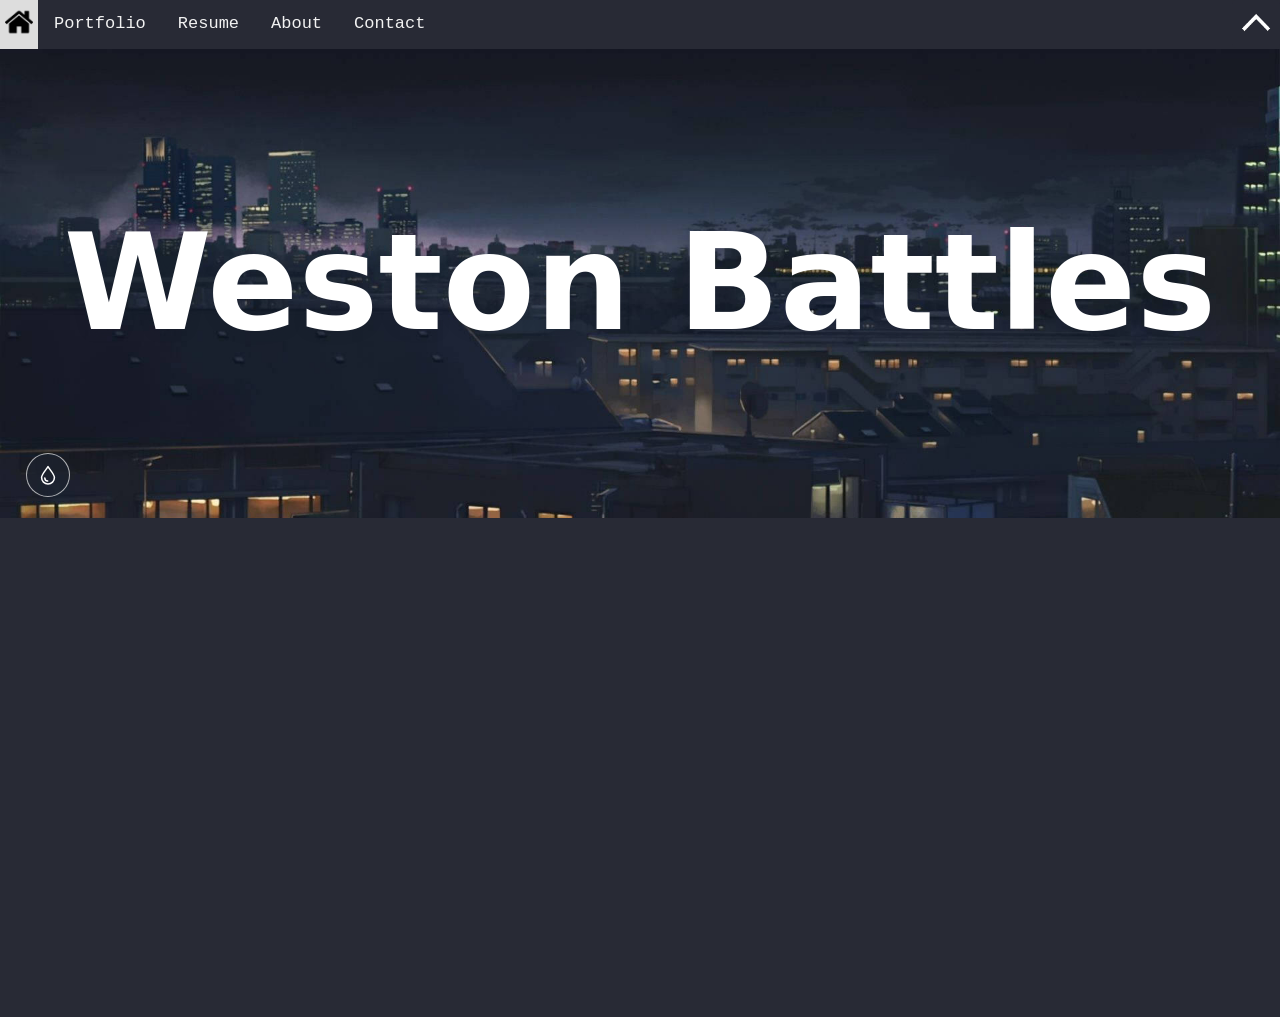
==== index.html @ 1f12064a "Initial Commit" ====
<!DOCTYPE html>
<html lang="en" dir="ltr">
  <head>

    <meta charset="utf-8">
    <meta name="viewport" content="width=device-width, initial-scale=1">
    <link rel="stylesheet" href="style.css">
    <link rel="shortcut icon" type="image/png" href="assets/img/favicon.png">
    <title>Home</title>

    <script type="text/javascript"
        src="assets/js/jquery-3.7.1.min.js">
    </script>
    <script src="assets/js/navigation.js" defer></script>
    <script src="assets/js/name-water.js" defer></script>

  </head>
  <body>

    <div class=wrap>

      <header class="site-header">
        <nav class="topnav" id="movenavbar" aria-label="Main navigation"></nav>
        <button type="button" id="navhider" aria-label="Toggle navigation" aria-controls="movenavbar" aria-expanded="true">
          <img class="navarrow" src="assets/img/uparrow.png" alt="">
        </button>
      </header>


      <section class="name-window" aria-labelledby="home-name">
        <h1 id="home-name"><span class="name-letters">Weston Battles</span><i class="name-baseline" aria-hidden="true"></i></h1>
        <canvas class="name-water" aria-hidden="true"></canvas>
        <button type="button" class="water-toggle" hidden aria-label="Water mode" aria-pressed="false" title="Turn the name into water">
          <svg viewBox="0 0 24 24" aria-hidden="true" fill="none" stroke="currentColor" stroke-width="1.65" stroke-linecap="round" stroke-linejoin="round">
            <path d="M12 2.8c-1.8 3.2-7 8.4-7 12a7 7 0 0 0 14 0c0-3.6-5.2-8.8-7-12Z"/>
            <path d="M8.5 15.2a3.6 3.6 0 0 0 3.1 3.4"/>
          </svg>
        </button>
      </section>

      <!-- Everything inside the dark-gray box of the website goes here -->
      <div class="graybox" id="graybox">



      </div>

    </div>


  </body>
</html>
---- style.css ----
/* body shenanigans */
body {
  /* changes default value of body margin from 8 to 0*/
  margin: 0px;

  background-image: url('assets/img/background.jpg');
  background-color: #282A35;

  background-position: center;
  background-repeat: no-repeat;
  background-attachment: fixed;
  background-size: 100%;

  background-position: 0px 0px;
}

.wrap {
  size: 100%;
}

.site-header {
  --nav-toggle-size: 48px;
  position: relative;
  overflow: hidden;
}

.homeicon {
  padding: 8px 5px;
  width: 28px;
  height: auto;
}


/* Adds a black background to the menu bar and sets overflow
to hidden meaning if text goes off the screen, it wont be shown */
.topnav {
  background-color: #282A35;
  overflow: hidden;
  padding-right: var(--nav-toggle-size);
  transition: transform 250ms ease;
}

.topnav[inert] {
  transform: translateY(-100%);
}

/* changes the properties of each <a> tag*/
.topnav a {
  float: left;
  color: #f2f2f2;
  text-align: center;
  text-decoration: none;
  font-size: 17px;
  font-family: 'Lucida Console', monospace;
}

.topnavtext a {
    padding: 14px 16px;
}


.topnav a:hover {
  background-color: #000;
}

.topnav a.active {
  background-color: #ddd;
  color: black;
}

.graybox {
  size: 100%;
  height: 500px;
  margin-top: 36.62%;
  background-color: #282A35;
}

.fullgraybox {
  size: 100%;
  height: 500px;
  background-color: #282A35;
}

.navarrow {
  width: 30px;
  height: auto;
  transition: transform 250ms ease;
}

#navhider {
  position: absolute;
  top: 0;
  right: 0;
  width: var(--nav-toggle-size);
  height: var(--nav-toggle-size);
  background-color: #282A35;
  border: 1px solid transparent;
  border-radius: 4px;
}

#navhider:hover {
  background-color: black;
}

#navhider[aria-expanded="false"] .navarrow {
  transform: rotate(180deg);
}

@media (prefers-reduced-motion: reduce) {
  .topnav, .navarrow {
    transition: none;
  }
}

/* On smaller screens, where width is less than 670px, adjust the box to match */
@media screen and (max-width: 670px) {
  .graybox {margin-top: 33.62%;}
}

.name-window {
  position: relative;
  isolation: isolate;
  display: grid;
  place-items: center;
  height: 36.62vw;
  overflow: hidden;
}

.name-window + .graybox { margin-top: 0; }

#home-name {
  margin: 0;
  white-space: nowrap;
  font-family: ui-rounded, "Trebuchet MS", system-ui, sans-serif;
  font-size: clamp(2rem, 10.5vw, 12rem);
  font-weight: 700;
  line-height: 1.1;
  color: white;
  text-shadow: 0 2px 12px rgb(22 28 42 / 25%);
}

.name-baseline { display: inline-block; width: 0; height: 0; }
.name-water { position: absolute; inset: 0; width: 100%; height: 100%; pointer-events: none; }
.name-window.is-water h1 { opacity: 0; }
.name-window.is-water canvas { pointer-events: auto; touch-action: none; cursor: grab; }
.name-window.is-water canvas:active { cursor: grabbing; }

.water-toggle {
  position: absolute;
  left: clamp(10px, 2vw, 30px);
  bottom: clamp(8px, 1.6vw, 24px);
  width: 44px;
  height: 44px;
  border: 1px solid rgb(255 255 255 / 65%);
  border-radius: 50%;
  color: white;
  background: rgb(30 36 48 / 65%);
  cursor: pointer;
}
.water-toggle svg { display: block; width: 22px; margin: auto; }
.water-toggle:hover, .water-toggle[aria-pressed="true"] { color: #282a35; background: white; }
.water-toggle:focus-visible { outline: 3px solid white; outline-offset: 3px; }

@media (max-width: 670px) {
  .name-window { height: max(148px, 33.62vw); }
  .wrap:has(.name-window) .topnavtext a { padding: 14px clamp(3px, 1.4vw, 10px); }
}
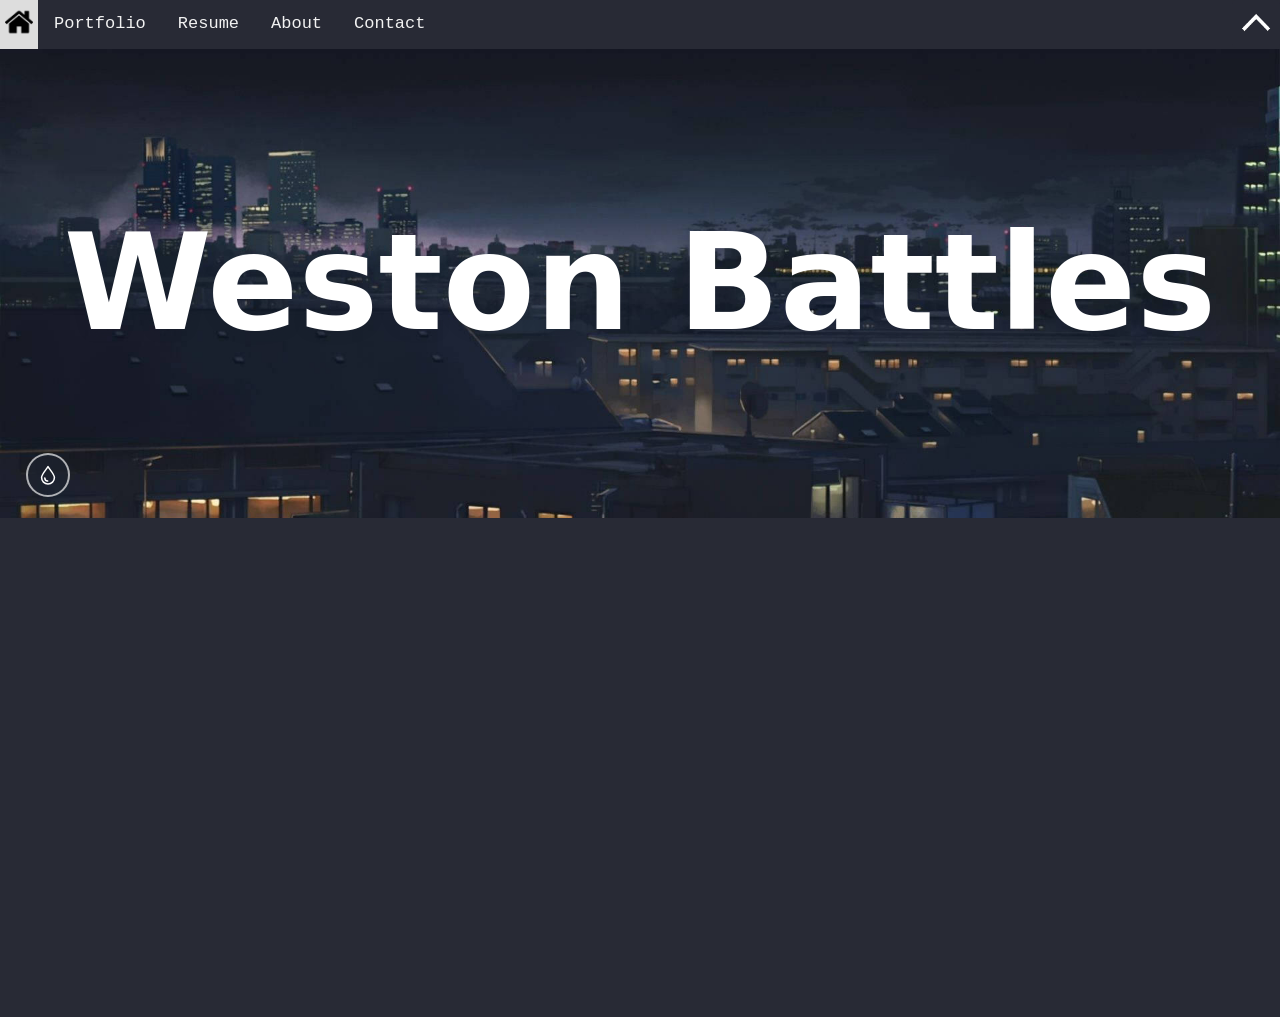
==== commit 8ad6db2a: "refactored water sim code + changed button styling" ====
--- a/index.html
+++ b/index.html
@@ -12,22 +12,20 @@
         src="assets/js/jquery-3.7.1.min.js">
     </script>
     <script src="assets/js/navigation.js" defer></script>
-    <script src="assets/js/name-water.js" defer></script>
+    <script src="assets/js/special.js" defer></script>
 
   </head>
   <body>
 
     <div class=wrap>
 
-      <header class="site-header">
-        <nav class="topnav" id="movenavbar" aria-label="Main navigation"></nav>
-        <button type="button" id="navhider" aria-label="Toggle navigation" aria-controls="movenavbar" aria-expanded="true">
-          <img class="navarrow" src="assets/img/uparrow.png" alt="">
-        </button>
-      </header>
-
-
       <section class="name-window" aria-labelledby="home-name">
+        <header class="site-header">
+          <nav class="topnav" id="movenavbar" aria-label="Main navigation"></nav>
+          <button type="button" id="navhider" aria-label="Toggle navigation" aria-controls="movenavbar" aria-expanded="true">
+            <img class="navarrow" src="assets/img/uparrow.png" alt="">
+          </button>
+        </header>
         <h1 id="home-name"><span class="name-letters">Weston Battles</span><i class="name-baseline" aria-hidden="true"></i></h1>
         <canvas class="name-water" aria-hidden="true"></canvas>
         <button type="button" class="water-toggle" hidden aria-label="Water mode" aria-pressed="false" title="Turn the name into water">
--- a/style.css
+++ b/style.css
@@ -122,9 +122,18 @@
   isolation: isolate;
   display: grid;
   place-items: center;
-  height: 36.62vw;
+  grid-template-rows: auto 36.62vw;
   overflow: hidden;
 }
+
+.name-window .site-header {
+  place-self: stretch;
+  min-height: var(--nav-toggle-size);
+  z-index: 1;
+  pointer-events: none;
+}
+
+.name-window .topnav:not([inert]), .name-window #navhider { pointer-events: auto; }
 
 .name-window + .graybox { margin-top: 0; }
 
@@ -151,7 +160,7 @@
   bottom: clamp(8px, 1.6vw, 24px);
   width: 44px;
   height: 44px;
-  border: 1px solid rgb(255 255 255 / 65%);
+  border: 2px solid rgb(255 255 255 / 65%);
   border-radius: 50%;
   color: white;
   background: rgb(30 36 48 / 65%);
@@ -162,6 +171,6 @@
 .water-toggle:focus-visible { outline: 3px solid white; outline-offset: 3px; }
 
 @media (max-width: 670px) {
-  .name-window { height: max(148px, 33.62vw); }
+  .name-window { grid-template-rows: auto max(148px, 33.62vw); }
   .wrap:has(.name-window) .topnavtext a { padding: 14px clamp(3px, 1.4vw, 10px); }
 }
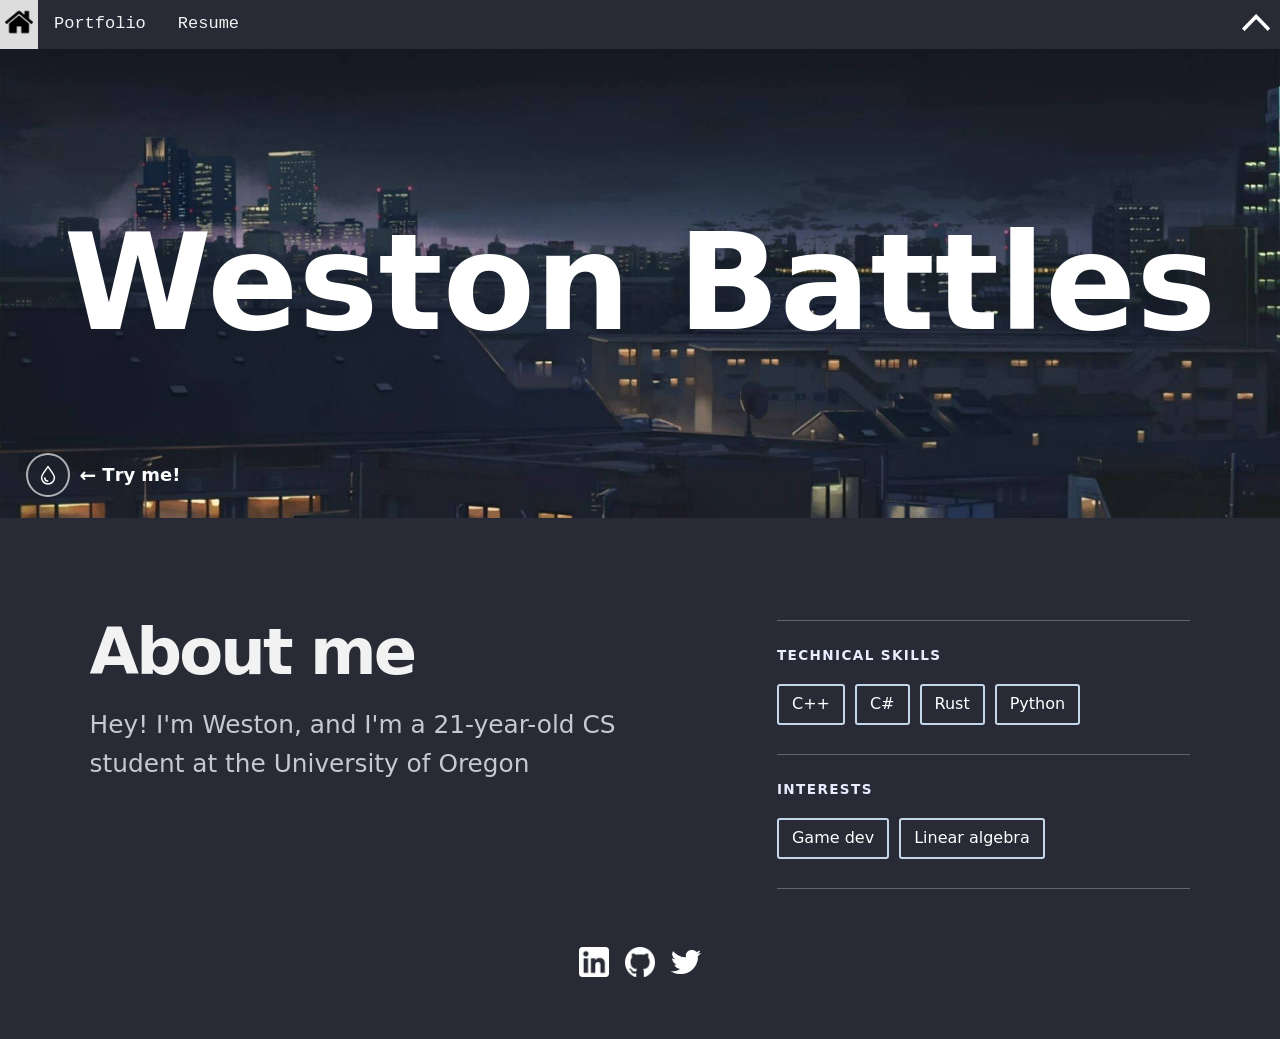
==== commit 4590d41e: "overhaul of portfolio page" ====
--- a/index.html
+++ b/index.html
@@ -4,15 +4,16 @@
 
     <meta charset="utf-8">
     <meta name="viewport" content="width=device-width, initial-scale=1">
-    <link rel="stylesheet" href="style.css">
+    <link rel="stylesheet" href="style.css?v=7">
     <link rel="shortcut icon" type="image/png" href="assets/img/favicon.png">
     <title>Home</title>
 
     <script type="text/javascript"
         src="assets/js/jquery-3.7.1.min.js">
     </script>
-    <script src="assets/js/navigation.js" defer></script>
-    <script src="assets/js/special.js" defer></script>
+    <script src="assets/js/navigation.js?v=2" defer></script>
+    <script src="assets/js/special.js?v=2" defer></script>
+    <script src="assets/js/about.js" defer></script>
 
   </head>
   <body>
@@ -33,15 +34,41 @@
             <path d="M12 2.8c-1.8 3.2-7 8.4-7 12a7 7 0 0 0 14 0c0-3.6-5.2-8.8-7-12Z"/>
             <path d="M8.5 15.2a3.6 3.6 0 0 0 3.1 3.4"/>
           </svg>
+          <span class="water-hint" aria-hidden="true"><span class="water-hint-arrow">←</span><span class="water-hint-word"><span>T</span><span>r</span><span>y</span></span><span class="water-hint-word"><span>m</span><span>e</span><span>!</span></span></span>
         </button>
       </section>
 
-      <!-- Everything inside the dark-gray box of the website goes here -->
-      <div class="graybox" id="graybox">
+      <main class="graybox home-about" id="graybox">
+        <div class="about-inner">
+          <div class="about-intro">
+            <h2>About me</h2>
+            <p class="about-copy">Hey! I'm Weston, and I'm a <span id="about-age"></span>CS student at the <span>University of Oregon</span></p>
+          </div>
+
+          <div class="about-details">
+            <section class="detail-group" aria-labelledby="skills-heading">
+              <h3 id="skills-heading">Technical skills</h3>
+              <ul class="detail-list">
+                <li>C++</li><li>C#</li><li>Rust</li><li>Python</li>
+              </ul>
+            </section>
+            <section class="detail-group" aria-labelledby="interests-heading">
+              <h3 id="interests-heading">Interests</h3>
+              <ul class="detail-list">
+                <li>Game dev</li><li>Linear algebra</li>
+              </ul>
+            </section>
+          </div>
+        </div>
 
 
+        <div id="about-contact-pngs">
+          <a target="_blank" rel="noopener noreferrer" href="https://www.linkedin.com/in/weston-battles-131373219/"><img src="assets/img/linkedin.png" id="contact-linkedin" alt="LinkedIn"></a>
+          <a target="_blank" rel="noopener noreferrer" href="https://github.com/westonbattles/"><img src="assets/img/github.png" id="contact-github" alt="GitHub"></a>
+          <a target="_blank" rel="noopener noreferrer" href="https://twitter.com/westonbattles/"><img src="assets/img/twitter.png" id="contact-twitter" alt="Twitter"></a>
+        </div>
 
-      </div>
+      </main>
 
     </div>
 
--- a/style.css
+++ b/style.css
@@ -136,6 +136,103 @@
 .name-window .topnav:not([inert]), .name-window #navhider { pointer-events: auto; }
 
 .name-window + .graybox { margin-top: 0; }
+
+.home-about {
+  height: auto;
+  min-height: 420px;
+  box-sizing: border-box;
+  color: #f2f2f2;
+  background: #282A35;
+  font-family: ui-rounded, "Trebuchet MS", system-ui, sans-serif;
+}
+
+.about-inner {
+  max-width: 1200px;
+  margin: 0 auto;
+  padding: clamp(64px, 8vw, 116px) clamp(24px, 7vw, 100px);
+  padding-bottom: clamp(32px, 4vw, 58px);
+  display: grid;
+  grid-template-columns: minmax(0, 1.15fr) minmax(0, .85fr);
+  gap: clamp(56px, 10vw, 150px);
+}
+
+.detail-group h3 {
+  margin: 0;
+  color: #e7ecff;
+  font: 600 0.85rem/1.4 ui-rounded, "Trebuchet MS", system-ui, sans-serif;
+  letter-spacing: .1em;
+  text-transform: uppercase;
+}
+
+.about-intro h2 {
+  margin: 0 0 22px;
+  font-size: clamp(2.8rem, 5vw, 4.7rem);
+  letter-spacing: -.045em;
+  line-height: 1;
+}
+
+.about-copy {
+  max-width: 560px;
+  margin: 0;
+  color: #c8c9d0;
+  font-size: clamp(1.2rem, 2vw, 1.55rem);
+  line-height: 1.55;
+}
+
+/*.about-university { color: #f2f2f2; }*/
+
+.about-details { border-top: 1px solid #626570; }
+.detail-group { padding: 25px 0 29px; border-bottom: 1px solid #626570; }
+.detail-list {
+  display: flex;
+  flex-wrap: wrap;
+  gap: 10px;
+  padding: 0;
+  margin: 19px 0 0;
+  list-style: none;
+}
+.detail-list li {
+  padding: 8px 13px;
+  border: 2px solid #c4d6ea;
+  border-radius: 3px;
+  color: #fff;
+  font-size: 1rem;
+  line-height: 1.3;
+}
+
+#about-contact-pngs {
+  display: flex;
+  justify-content: center;
+  align-items: center;
+  gap: 2px;
+  padding: 0 24px 56px;
+}
+
+#about-contact-pngs a {
+  display: grid;
+  place-items: center;
+  width: 44px;
+  height: 44px;
+  border-radius: 4px;
+}
+
+#about-contact-pngs a:focus-visible {
+  outline: 2px solid #fff;
+  outline-offset: 3px;
+}
+
+#about-contact-pngs img {
+  display: block;
+  width: 30px;
+  height: 30px;
+  object-fit: contain;
+}
+
+
+
+@media (max-width: 700px) {
+  .about-inner { grid-template-columns: 1fr; gap: 48px; }
+}
 
 #home-name {
   margin: 0;
@@ -170,6 +267,39 @@
 .water-toggle:hover, .water-toggle[aria-pressed="true"] { color: #282a35; background: white; }
 .water-toggle:focus-visible { outline: 3px solid white; outline-offset: 3px; }
 
+.water-hint {
+  position: absolute;
+  left: calc(100% + 12px);
+  top: 50%;
+  display: flex;
+  align-items: center;
+  gap: 6px;
+  color: #fff;
+  font: 600 1.125rem/1 ui-rounded, "Trebuchet MS", system-ui, sans-serif;
+  white-space: nowrap;
+  pointer-events: none;
+  text-shadow: 0 1px 6px rgb(22 28 42 / 60%);
+  transform: translateY(-50%);
+}
+.water-hint-arrow { font-size: 1.25rem; }
+.water-hint-word { display: inline-flex; }
+.water-hint-word span { animation: water-hint-wave 1.2s ease-in-out infinite; }
+.water-hint-word:nth-child(2) span:nth-child(2) { animation-delay: .1s; }
+.water-hint-word:nth-child(2) span:nth-child(3) { animation-delay: .2s; }
+.water-hint-word:nth-child(3) span:nth-child(1) { animation-delay: .3s; }
+.water-hint-word:nth-child(3) span:nth-child(2) { animation-delay: .4s; }
+.water-hint-word:nth-child(3) span:nth-child(3) { animation-delay: .5s; }
+.water-toggle.has-been-used .water-hint { display: none; }
+
+@keyframes water-hint-wave {
+  0%, 40%, 100% { transform: translateY(0); }
+  20% { transform: translateY(-5px); }
+}
+
+@media (prefers-reduced-motion: reduce) {
+  .water-hint-word span { animation: none; }
+}
+
 @media (max-width: 670px) {
   .name-window { grid-template-rows: auto max(148px, 33.62vw); }
   .wrap:has(.name-window) .topnavtext a { padding: 14px clamp(3px, 1.4vw, 10px); }
